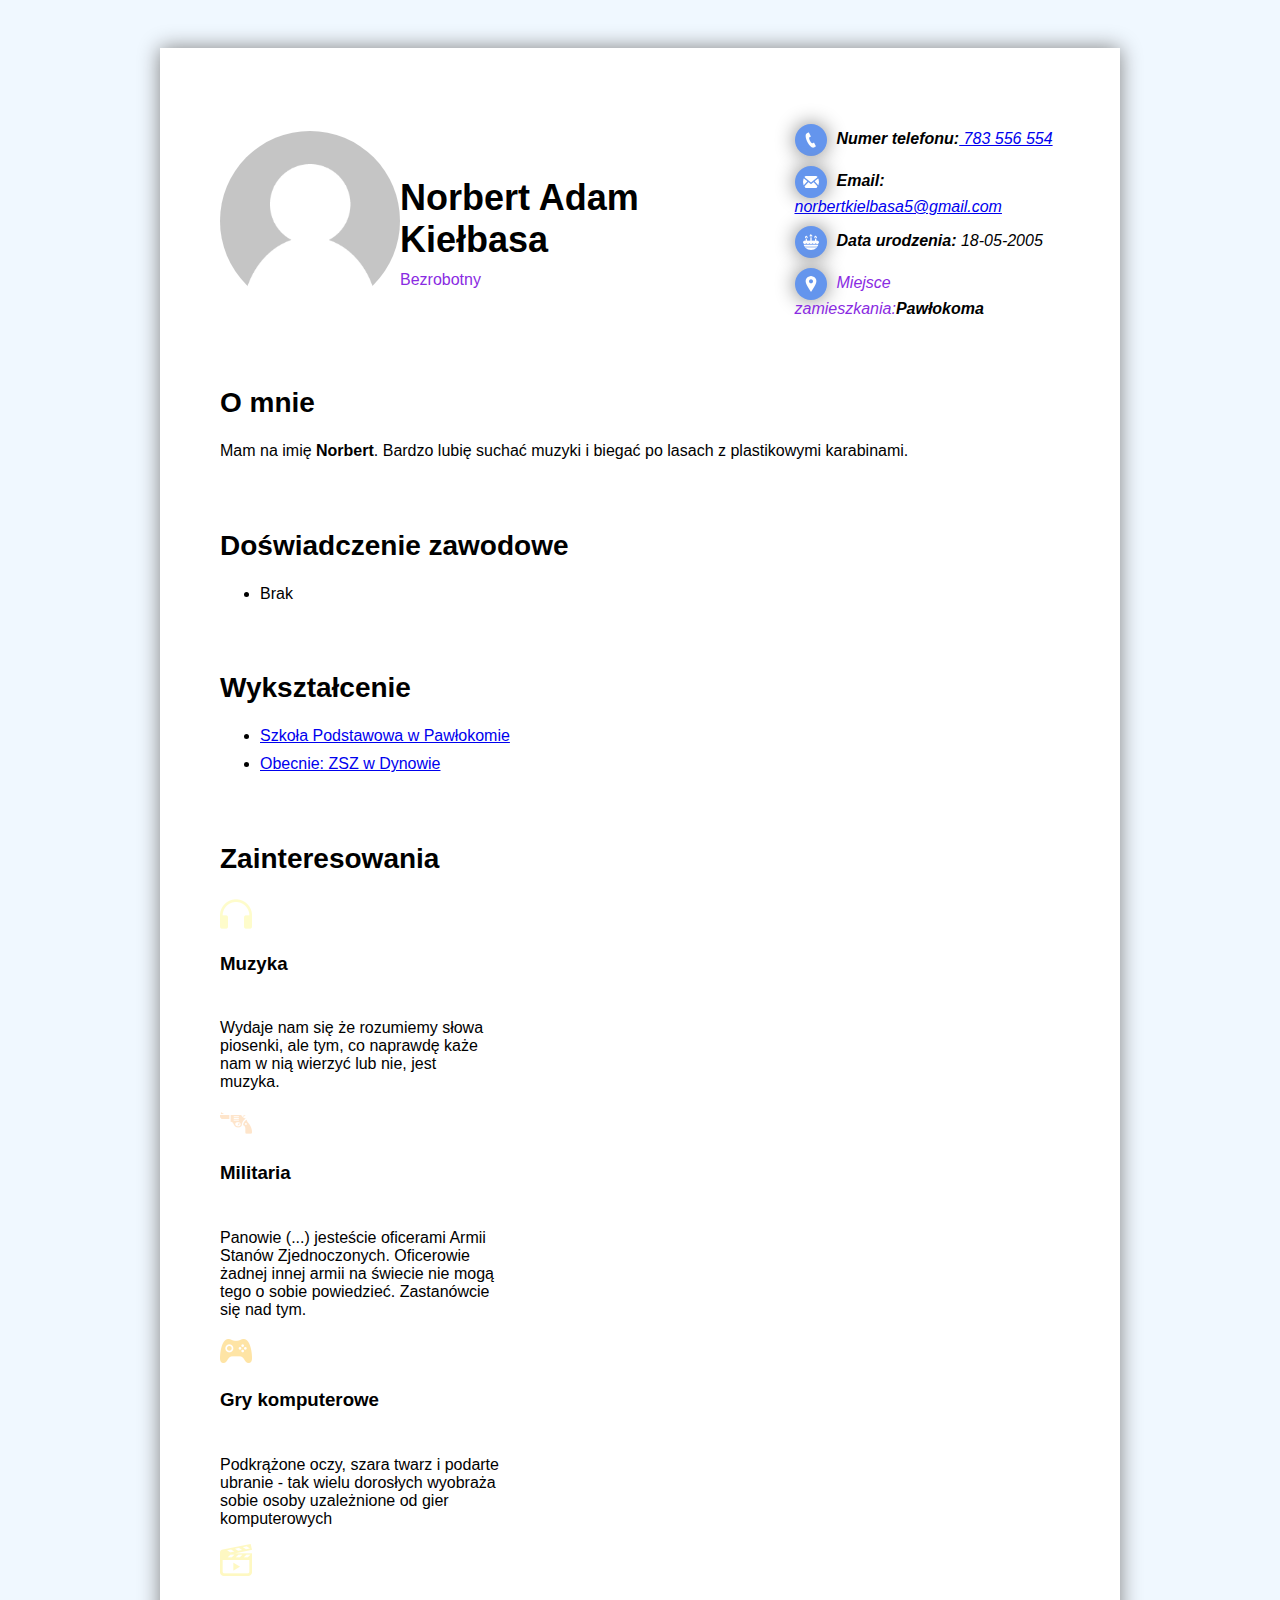
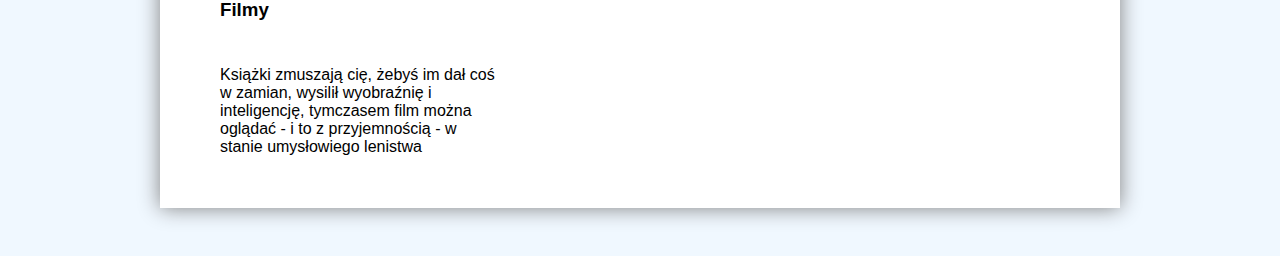
==== index.html @ 62f9c95d "first commit" ====
<!DOCTYPE html>
<html>
    <head>
        <title>Norbert Adam Kiełbasa - CV</title>
        <link rel="stylesheet" href="style.css" />
    </head>
    <body>
        <div class="container">
            <header>
                <img class="profile-picture circle" src="default-avatar.png" />
                <div>
                    <h1>Norbert Adam Kiełbasa</h1>
                    <span>Bezrobotny</span>
                </div>
                <address>
                    <ul>
                        <li><img class="address-icon circle" src="images/phone.png"/><b>Numer telefonu:</b><a href="tel:783556554"> 783 556 554</a></li>
                        <li><img class="address-icon circle" src="images/mail.png"/><b>Email:</b> <a href="mailto:norbertkielbasa5@gmail.com">norbertkielbasa5@gmail.com</a></li>
                        <li><img class="address-icon circle" src="images/birthday-cake.png"/><b>Data urodzenia:</b> 18-05-2005</li>
                        <li><img class="address-icon circle" src="images/pin.png"/><span>Miejsce zamieszkania:</span><strong>Pawłokoma</strong> </li>
                    </ul>
                </address>
            </header>
            <main>
                <section>
                    <h2> O mnie</h2>
                    <p>
                            Mam na imię <b>Norbert</b>. Bardzo lubię suchać muzyki i biegać po lasach z plastikowymi karabinami.
                    </p>
                </section>
                <section>
                    <h2>Doświadczenie zawodowe</h2>
                    <ul>
                        <li>Brak</li>
                    </ul>
                </section>
                <section>
                    <h2>Wykształcenie</h2>
                    <ul>
                        <li><a href="https://szkola-pawlokoma.pl">Szkoła Podstawowa w Pawłokomie</a></li>
                        <li><a href="http://www.zsz-dynow.net">Obecnie: ZSZ w Dynowie</a></li> 
                    </ul>
                </section>
                <section>
                    <h2>Zainteresowania</h2>
                    <ul class="hobbies">
                        <li><img src="images/iconmonstr-headphones-16-32.png"/><h3> Muzyka</h3></li>
                        <p>
                            Wydaje nam się że rozumiemy słowa piosenki,
                            ale tym, co naprawdę każe nam w nią wierzyć lub nie, jest muzyka.
                        </p>
                        <li><img src="images/iconmonstr-police-4-32.png"/><h3> Militaria</h3></li>
                        <p>
                            Panowie (...) jesteście oficerami Armii Stanów Zjednoczonych.
                            Oficerowie żadnej innej armii na świecie
                            nie mogą tego o sobie powiedzieć.
                            Zastanówcie się nad tym.
                        </p>
                        <li><img src="images/iconmonstr-gamepad-17-32.png"/><h3> Gry komputerowe</h3></li>
                        <p>
                        Podkrążone oczy, szara twarz i podarte ubranie - 
                        tak wielu dorosłych wyobraża sobie osoby uzależnione od gier komputerowych
                        </p>
                        <li><img src="images/iconmonstr-video-9-32.png"/><h3> Filmy</h3></li>
                        <p>
                            Książki zmuszają cię, żebyś im dał coś w zamian, wysilił wyobraźnię i inteligencję, 
                            tymczasem film można oglądać - i to z przyjemnością - w stanie umysłowiego lenistwa
                        </p>
                    </ul>
                </section>
            </main>
        </div>
    </body>
</html>
---- style.css ----
body {
     font-family: Arial;
     background-color:aliceblue;
     padding: 40px 0;
}

h2 {
    font-size: 28px;
}

h1 {
    font-size: 36px;
    margin-bottom: 10px;
}

span {
    color:blueviolet;
}

.container {
    box-shadow: 0 0 20px gray; 
    width: 960px;
    margin: 0 auto;
}



section ,
header {
    padding: 10px 60px 20px 60px;
    background-color: white;
   
    
}

header {
    display: flex;
    align-items: center;
    justify-content: space-between;
    padding-top: 60px;
}

header ul {
    list-style: none;
}
 li {
    margin-bottom: 10px;
}

.address-icon {
    width: 16px;
    height: 16px;
    background-color: cornflowerblue;
    margin-right: 10px;
    padding: 8px;
    vertical-align: middle;
    box-shadow: 0 0 20px gray;
}

.circle {
    border-radius: 50%;
}

.profile-picture {
    width: 180px;
    height: 180px;
}

.hobbies {
    list-style: none;
    padding: 0;
    display: flex;
    flex-wrap: wrap;
   
}

.hobbies {
    width: 33.3%;
    display: flex;
}
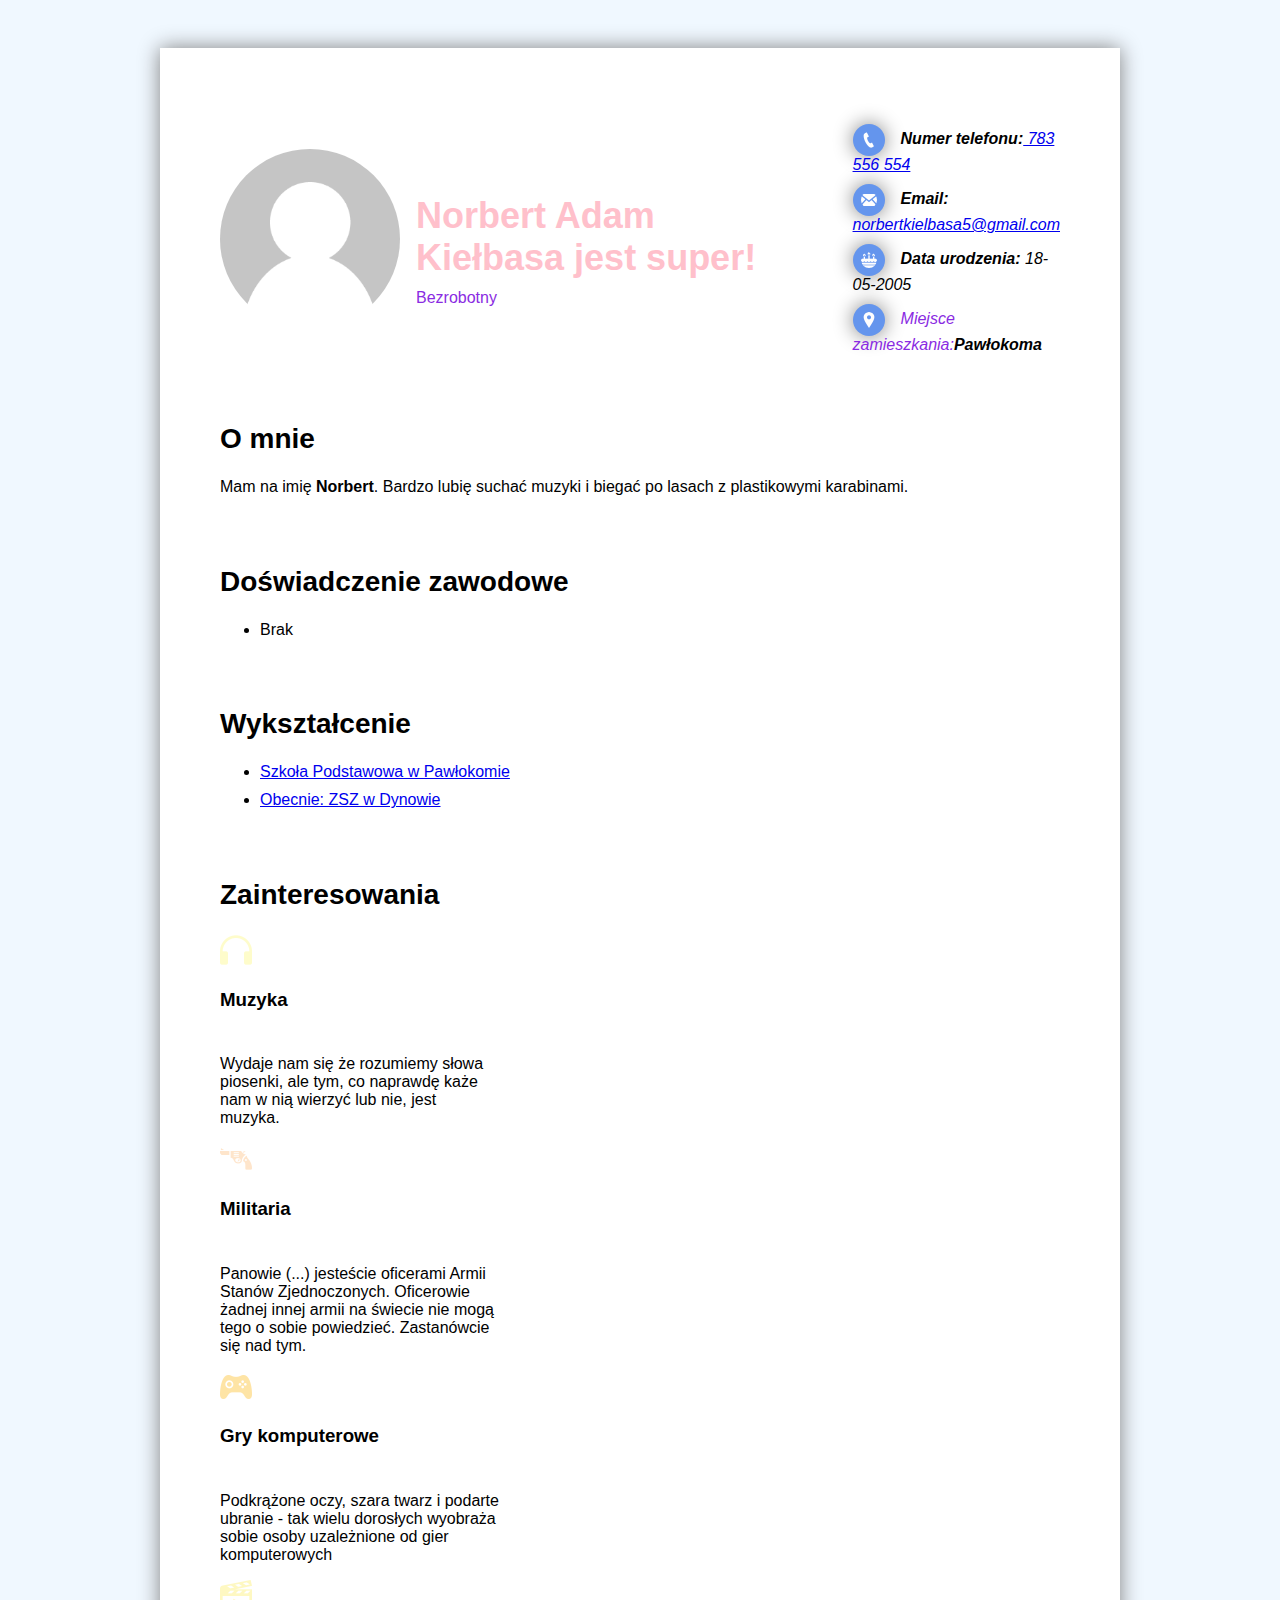
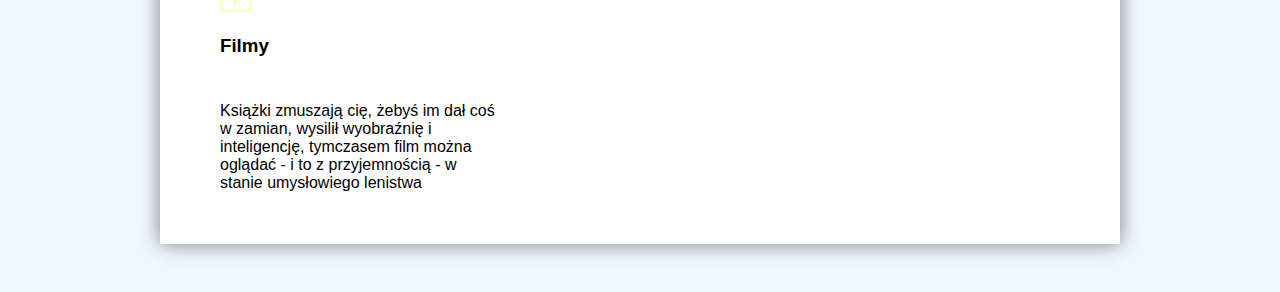
==== commit 615438a6: "Update heading color" ====
--- a/index.html
+++ b/index.html
@@ -9,7 +9,7 @@
             <header>
                 <img class="profile-picture circle" src="default-avatar.png" />
                 <div>
-                    <h1>Norbert Adam Kiełbasa</h1>
+                    <h1 class='main-heading'>Norbert Adam Kiełbasa jest super!</h1>
                     <span>Bezrobotny</span>
                 </div>
                 <address>
--- a/style.css
+++ b/style.css
@@ -16,7 +16,9 @@
 span {
     color:blueviolet;
 }
-
+.main-heading{
+    color: pink;
+}
 .container {
     box-shadow: 0 0 20px gray; 
     width: 960px;
@@ -59,6 +61,7 @@
 
 .circle {
     border-radius: 50%;
+    margin-right: 16px;
 }
 
 .profile-picture {
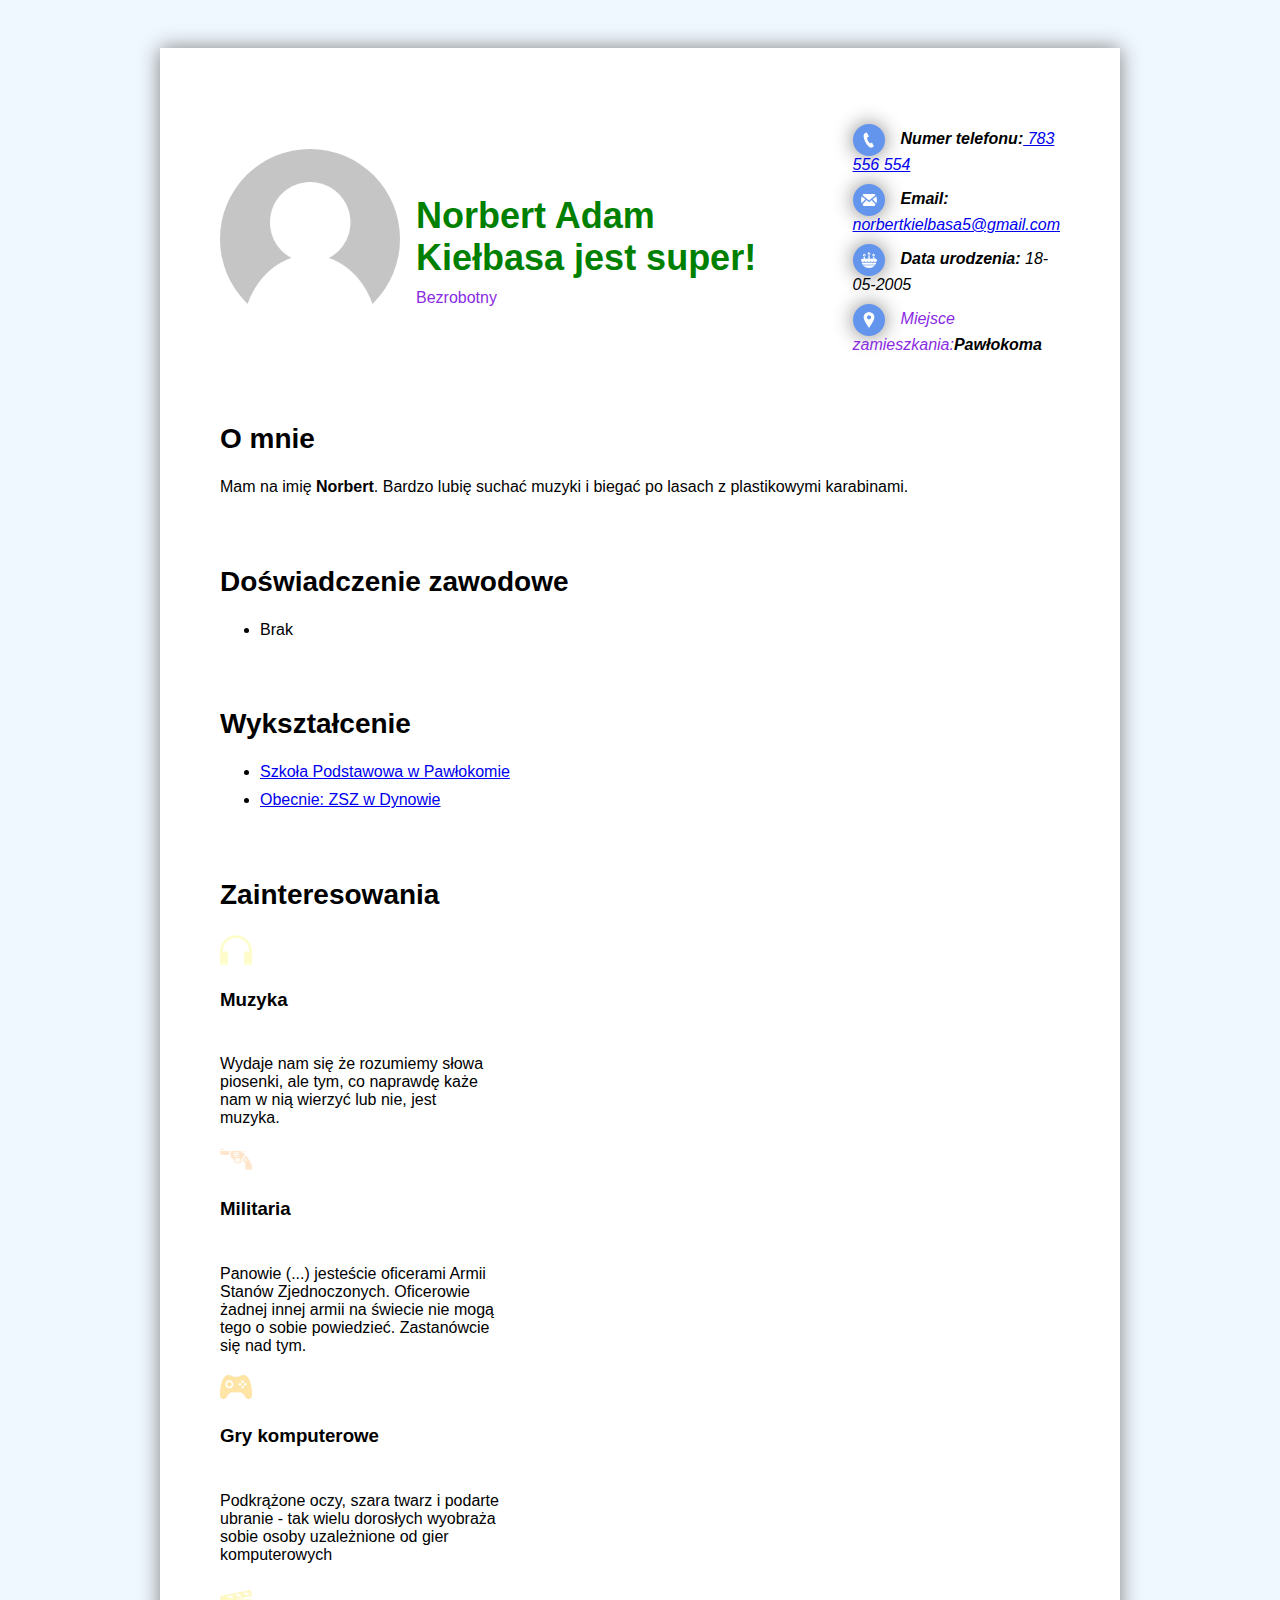
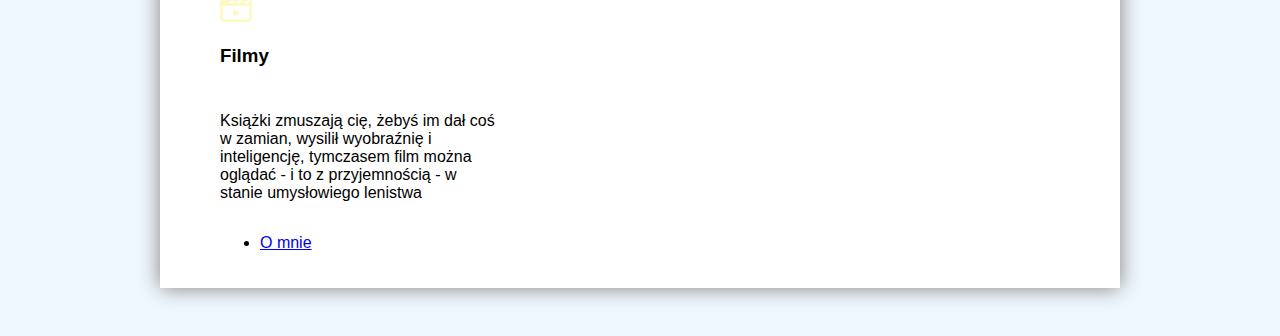
==== commit 2e0532d8: "add about me page" ====
--- a/index.html
+++ b/index.html
@@ -24,6 +24,7 @@
             <main>
                 <section>
                     <h2> O mnie</h2>
+
                     <p>
                             Mam na imię <b>Norbert</b>. Bardzo lubię suchać muzyki i biegać po lasach z plastikowymi karabinami.
                     </p>
@@ -57,15 +58,24 @@
                             Zastanówcie się nad tym.
                         </p>
                         <li><img src="images/iconmonstr-gamepad-17-32.png"/><h3> Gry komputerowe</h3></li>
-                        <p>
-                        Podkrążone oczy, szara twarz i podarte ubranie - 
+                        
+                        <li>
+                            <p> Podkrążone oczy, szara twarz i podarte ubranie - 
                         tak wielu dorosłych wyobraża sobie osoby uzależnione od gier komputerowych
                         </p>
+
+                        </li>
                         <li><img src="images/iconmonstr-video-9-32.png"/><h3> Filmy</h3></li>
                         <p>
                             Książki zmuszają cię, żebyś im dał coś w zamian, wysilił wyobraźnię i inteligencję, 
                             tymczasem film można oglądać - i to z przyjemnością - w stanie umysłowiego lenistwa
+                        
                         </p>
+                    </ul>
+                    <ul>
+                        <li>
+                            <a href="./o-mnie.html">O mnie</a>
+                        </li>
                     </ul>
                 </section>
             </main>
--- a/style.css
+++ b/style.css
@@ -17,7 +17,7 @@
     color:blueviolet;
 }
 .main-heading{
-    color: pink;
+    color: green;
 }
 .container {
     box-shadow: 0 0 20px gray; 
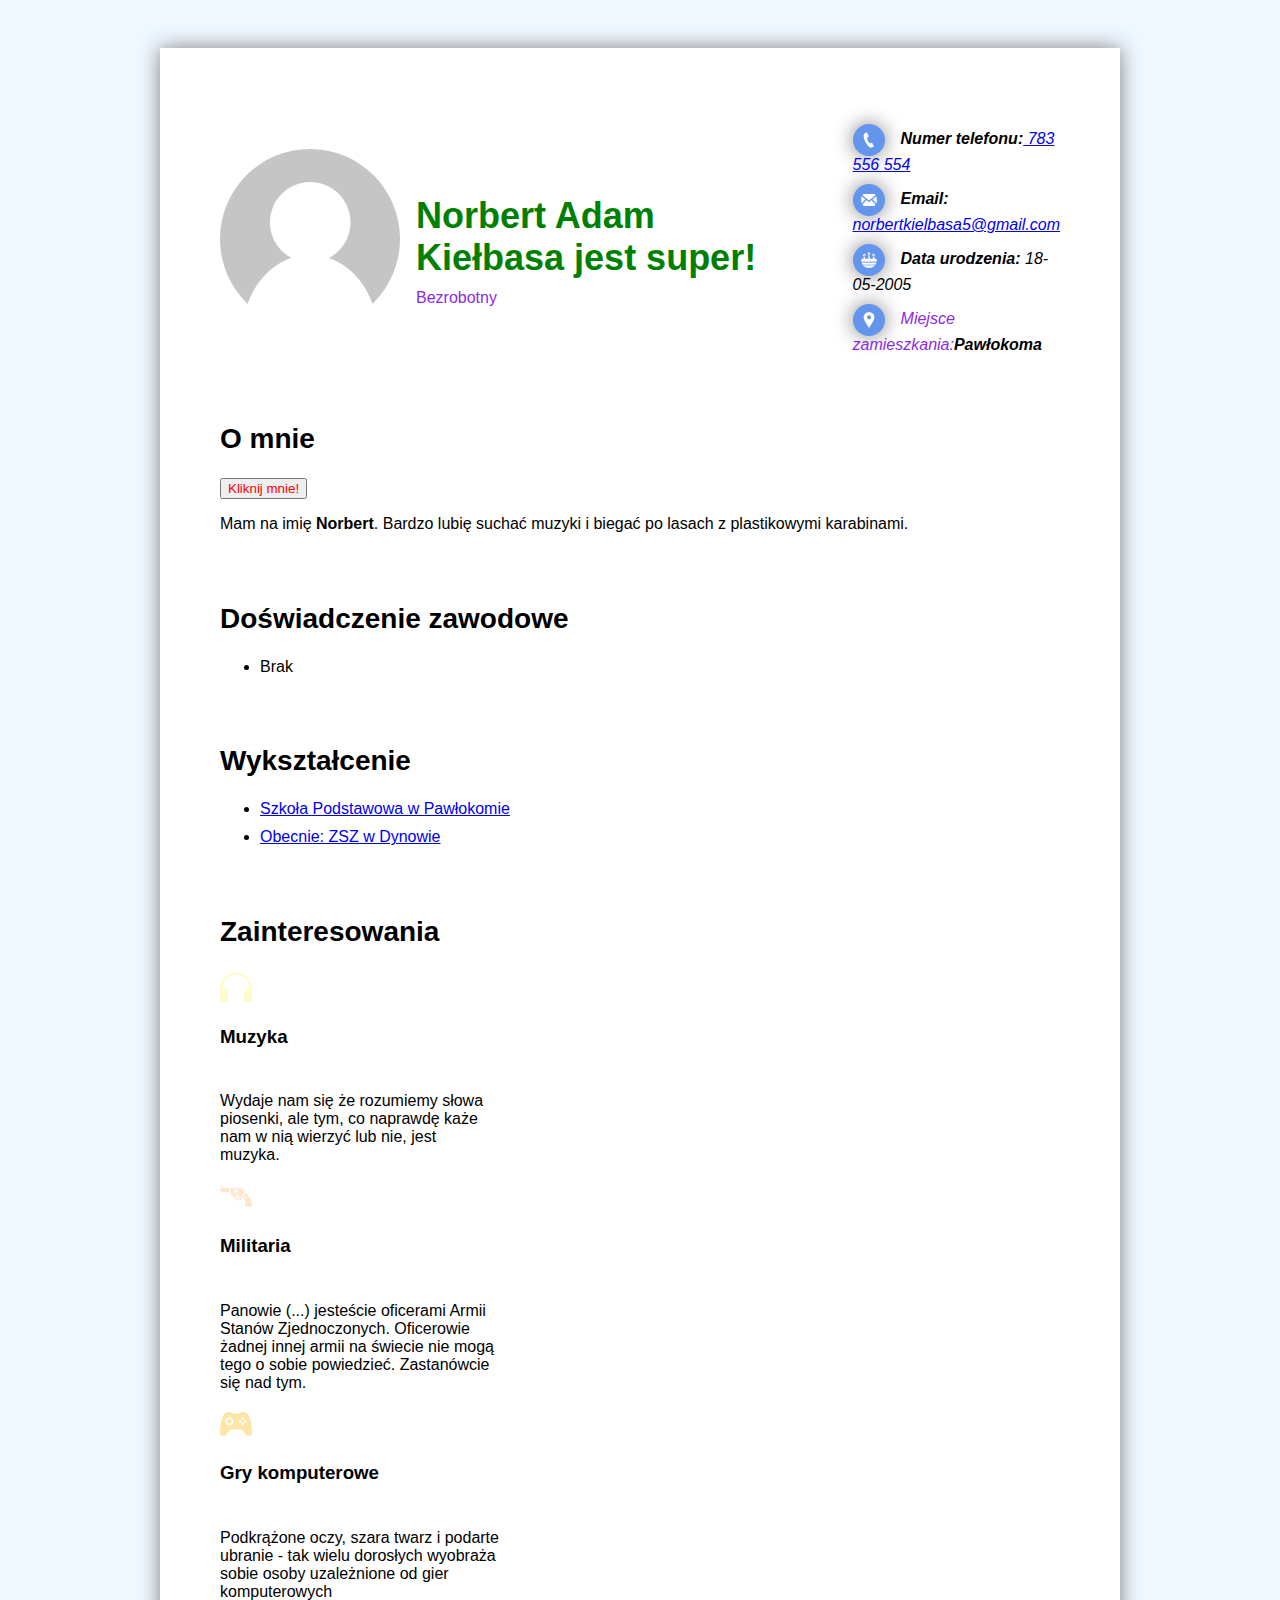
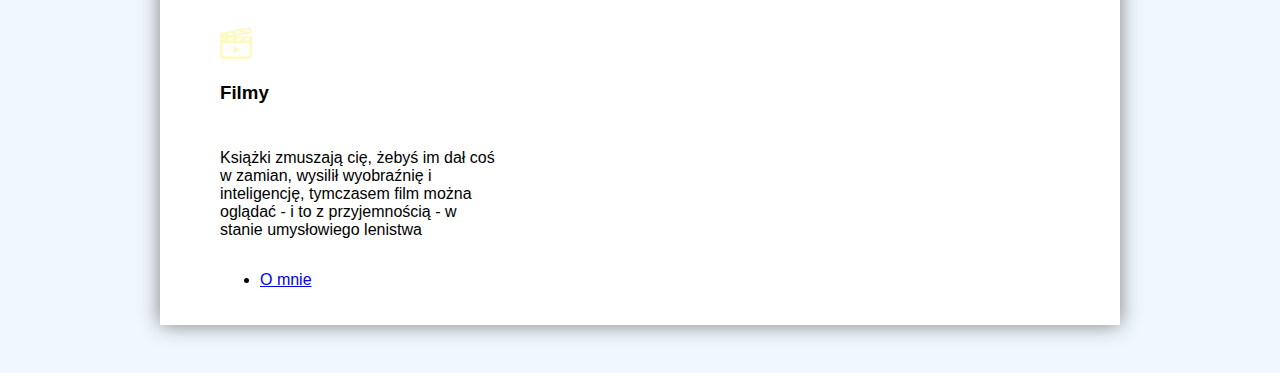
==== commit 7b61316c: "add about me page" ====
--- a/index.html
+++ b/index.html
@@ -24,6 +24,9 @@
             <main>
                 <section>
                     <h2> O mnie</h2>
+                    <button id="first-button">
+                        Kliknij mnie!
+                    </button>
 
                     <p>
                             Mam na imię <b>Norbert</b>. Bardzo lubię suchać muzyki i biegać po lasach z plastikowymi karabinami.
@@ -80,5 +83,17 @@
                 </section>
             </main>
         </div>
+        <script>
+        const button = document.querySelector("#first-button")
+        console.log(button)
+        const niewiem = ()=>{
+            alert("Hej tutaj alert")  
+        }
+        button.addEventListener("click", niewiem)
+        
+        
+        
+        // alert("Hej tutaj alert")
+        </script>
     </body>
 </html>--- a/style.css
+++ b/style.css
@@ -80,4 +80,7 @@
 .hobbies {
     width: 33.3%;
     display: flex;
+}
+#first-button{
+    color:red
 }